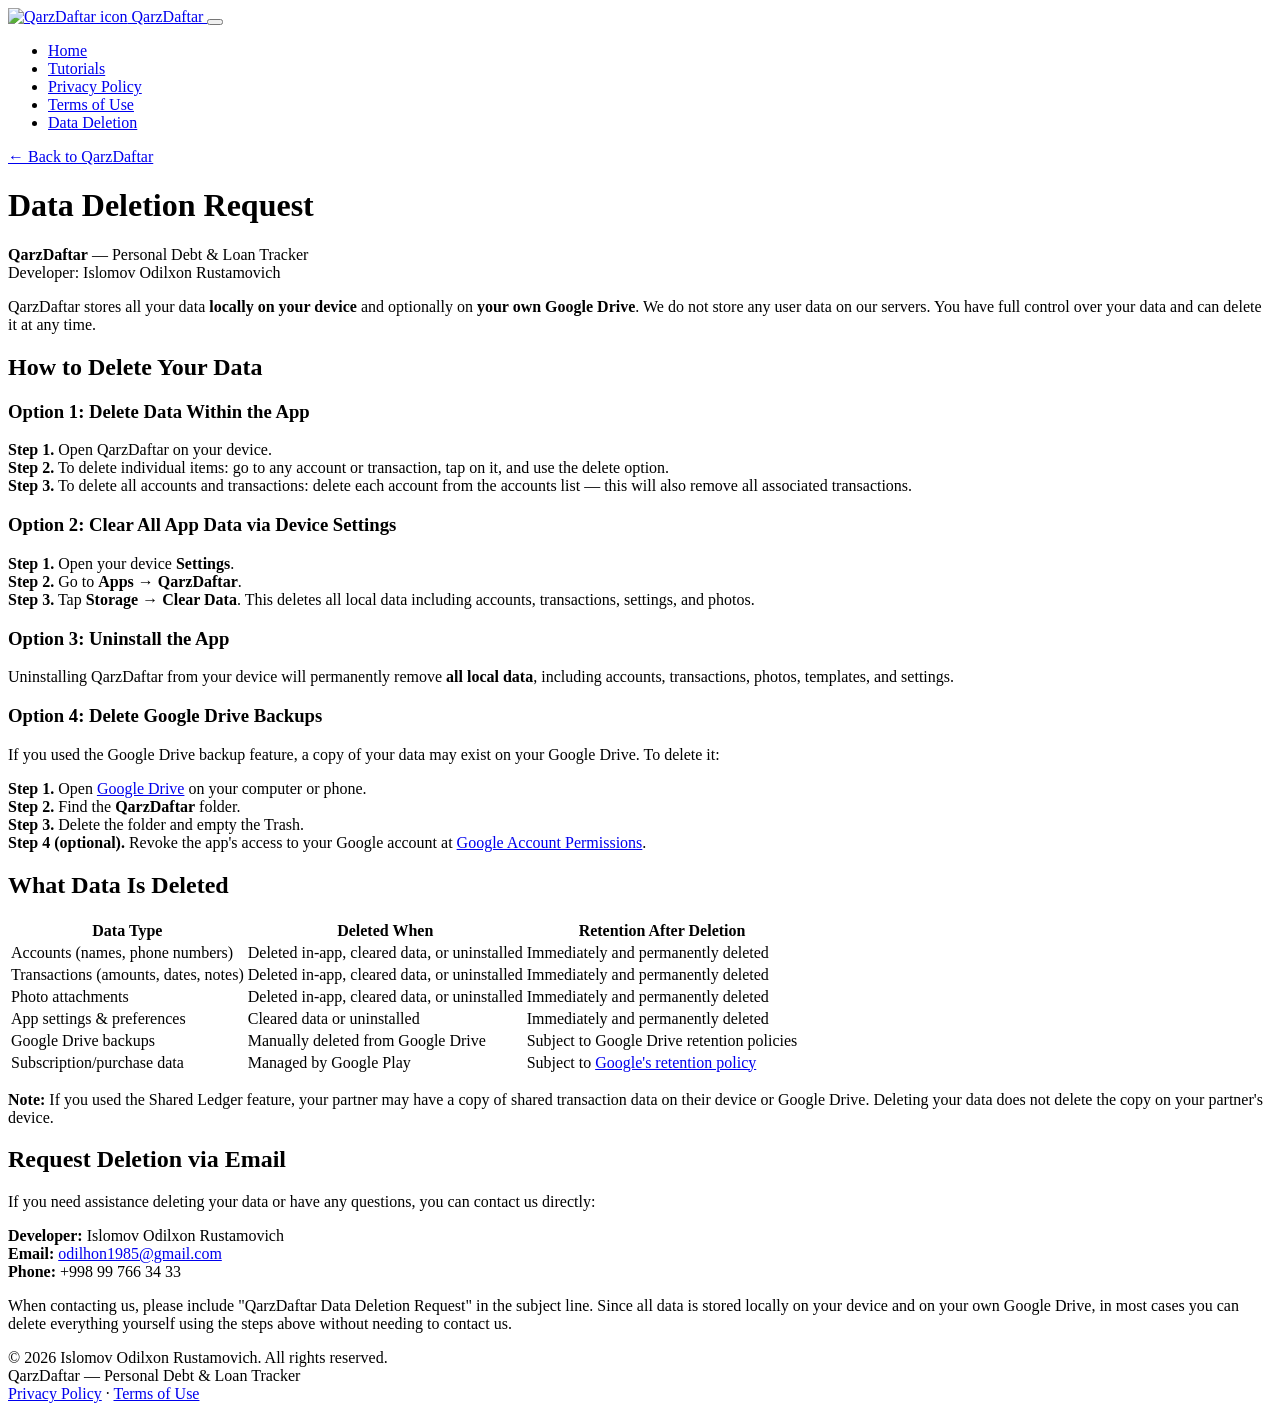
==== data-deletion/index.html @ 3e2da605 "Restructure project: move site/* to root for GitHub Pages, add .gitignore" ====
<!DOCTYPE html>
<html lang="en">
<head>
    <meta charset="UTF-8" />
    <title>Data Deletion — QarzDaftar</title>
    <meta name="viewport" content="width=device-width, initial-scale=1.0" />
    <meta name="description" content="How to delete your data from QarzDaftar: in-app steps, device settings, uninstall, and Google Drive backups." />

    <!-- Google site verification (placeholder) -->
    <!-- <meta name="google-site-verification" content="YOUR_VERIFICATION_CODE_HERE" /> -->

    <link rel="icon" href="assets/img/app-icon.webp" type="image/webp" />
    <link rel="stylesheet" href="assets/css/main.css" />
</head>
<body>
    <header class="header">
        <div class="container header-inner">
            <a href="index.html" class="logo">
                <img src="assets/img/app-icon.webp" alt="QarzDaftar icon" />
                QarzDaftar
            </a>

            <button class="hamburger" aria-label="Menu" onclick="toggleMenu()">
                <span></span><span></span><span></span>
            </button>

            <ul class="nav-links" id="navLinks">
                <li><a href="index.html">Home</a></li>
                <li><a href="tutorials/index.html">Tutorials</a></li>
                <li><a href="privacy/index.html">Privacy Policy</a></li>
                <li><a href="terms/index.html">Terms of Use</a></li>
                <li><a href="./index.html">Data Deletion</a></li>
            </ul>
        </div>
    </header>

    <main class="policy-page">
        <div class="policy-header">
            <a class="back-link" href="index.html">← Back to QarzDaftar</a>
        </div>

        <h1 class="policy-title">Data Deletion Request</h1>
        <p class="policy-meta">
            <strong>QarzDaftar</strong> — Personal Debt &amp; Loan Tracker<br />
            Developer: Islomov Odilxon Rustamovich
        </p>

        <div class="policy-content">
            <p>
                QarzDaftar stores all your data <strong>locally on your device</strong> and optionally on <strong>your own Google Drive</strong>.
                We do not store any user data on our servers. You have full control over your data and can delete it at any time.
            </p>

            <h2>How to Delete Your Data</h2>

            <h3>Option 1: Delete Data Within the App</h3>
            <div class="contact-box">
                <strong>Step 1.</strong> Open QarzDaftar on your device.
            </div>
            <div class="contact-box">
                <strong>Step 2.</strong> To delete individual items: go to any account or transaction, tap on it, and use the delete option.
            </div>
            <div class="contact-box">
                <strong>Step 3.</strong> To delete all accounts and transactions: delete each account from the accounts list — this will also remove all associated transactions.
            </div>

            <h3>Option 2: Clear All App Data via Device Settings</h3>
            <div class="contact-box">
                <strong>Step 1.</strong> Open your device <strong>Settings</strong>.
            </div>
            <div class="contact-box">
                <strong>Step 2.</strong> Go to <strong>Apps</strong> → <strong>QarzDaftar</strong>.
            </div>
            <div class="contact-box">
                <strong>Step 3.</strong> Tap <strong>Storage</strong> → <strong>Clear Data</strong>. This deletes all local data including accounts, transactions, settings, and photos.
            </div>

            <h3>Option 3: Uninstall the App</h3>
            <div class="contact-box">
                Uninstalling QarzDaftar from your device will permanently remove <strong>all local data</strong>, including accounts, transactions, photos, templates, and settings.
            </div>

            <h3>Option 4: Delete Google Drive Backups</h3>
            <p>If you used the Google Drive backup feature, a copy of your data may exist on your Google Drive. To delete it:</p>

            <div class="contact-box">
                <strong>Step 1.</strong> Open <a href="https://drive.google.com" target="_blank" rel="noopener">Google Drive</a> on your computer or phone.
            </div>
            <div class="contact-box">
                <strong>Step 2.</strong> Find the <strong>QarzDaftar</strong> folder.
            </div>
            <div class="contact-box">
                <strong>Step 3.</strong> Delete the folder and empty the Trash.
            </div>
            <div class="contact-box">
                <strong>Step 4 (optional).</strong> Revoke the app's access to your Google account at <a href="https://myaccount.google.com/permissions" target="_blank" rel="noopener">Google Account Permissions</a>.
            </div>

            <h2>What Data Is Deleted</h2>
            <table>
                <thead>
                    <tr>
                        <th>Data Type</th>
                        <th>Deleted When</th>
                        <th>Retention After Deletion</th>
                    </tr>
                </thead>
                <tbody>
                    <tr>
                        <td>Accounts (names, phone numbers)</td>
                        <td>Deleted in-app, cleared data, or uninstalled</td>
                        <td>Immediately and permanently deleted</td>
                    </tr>
                    <tr>
                        <td>Transactions (amounts, dates, notes)</td>
                        <td>Deleted in-app, cleared data, or uninstalled</td>
                        <td>Immediately and permanently deleted</td>
                    </tr>
                    <tr>
                        <td>Photo attachments</td>
                        <td>Deleted in-app, cleared data, or uninstalled</td>
                        <td>Immediately and permanently deleted</td>
                    </tr>
                    <tr>
                        <td>App settings &amp; preferences</td>
                        <td>Cleared data or uninstalled</td>
                        <td>Immediately and permanently deleted</td>
                    </tr>
                    <tr>
                        <td>Google Drive backups</td>
                        <td>Manually deleted from Google Drive</td>
                        <td>Subject to Google Drive retention policies</td>
                    </tr>
                    <tr>
                        <td>Subscription/purchase data</td>
                        <td>Managed by Google Play</td>
                        <td>Subject to <a href="https://policies.google.com/privacy" target="_blank" rel="noopener">Google's retention policy</a></td>
                    </tr>
                </tbody>
            </table>

            <p><strong>Note:</strong> If you used the Shared Ledger feature, your partner may have a copy of shared transaction data on their device or Google Drive. Deleting your data does not delete the copy on your partner's device.</p>

            <h2>Request Deletion via Email</h2>
            <p>If you need assistance deleting your data or have any questions, you can contact us directly:</p>

            <div class="contact-box">
                <strong>Developer:</strong> Islomov Odilxon Rustamovich<br />
                <strong>Email:</strong> <a href="mailto:odilhon1985@gmail.com?subject=QarzDaftar%20Data%20Deletion%20Request">odilhon1985@gmail.com</a><br />
                <strong>Phone:</strong> +998 99 766 34 33
            </div>

            <p style="margin-top: 16px;">
                When contacting us, please include "QarzDaftar Data Deletion Request" in the subject line.
                Since all data is stored locally on your device and on your own Google Drive, in most cases you can delete everything yourself using the steps above without needing to contact us.
            </p>
        </div>

        <footer class="policy-footer">
            © 2026 Islomov Odilxon Rustamovich. All rights reserved.<br />
            QarzDaftar — Personal Debt &amp; Loan Tracker<br />
            <a href="privacy/index.html">Privacy Policy</a> · <a href="terms/index.html">Terms of Use</a>
        </footer>
    </main>

    <script src="assets/js/main.js"></script>
</body>
</html>
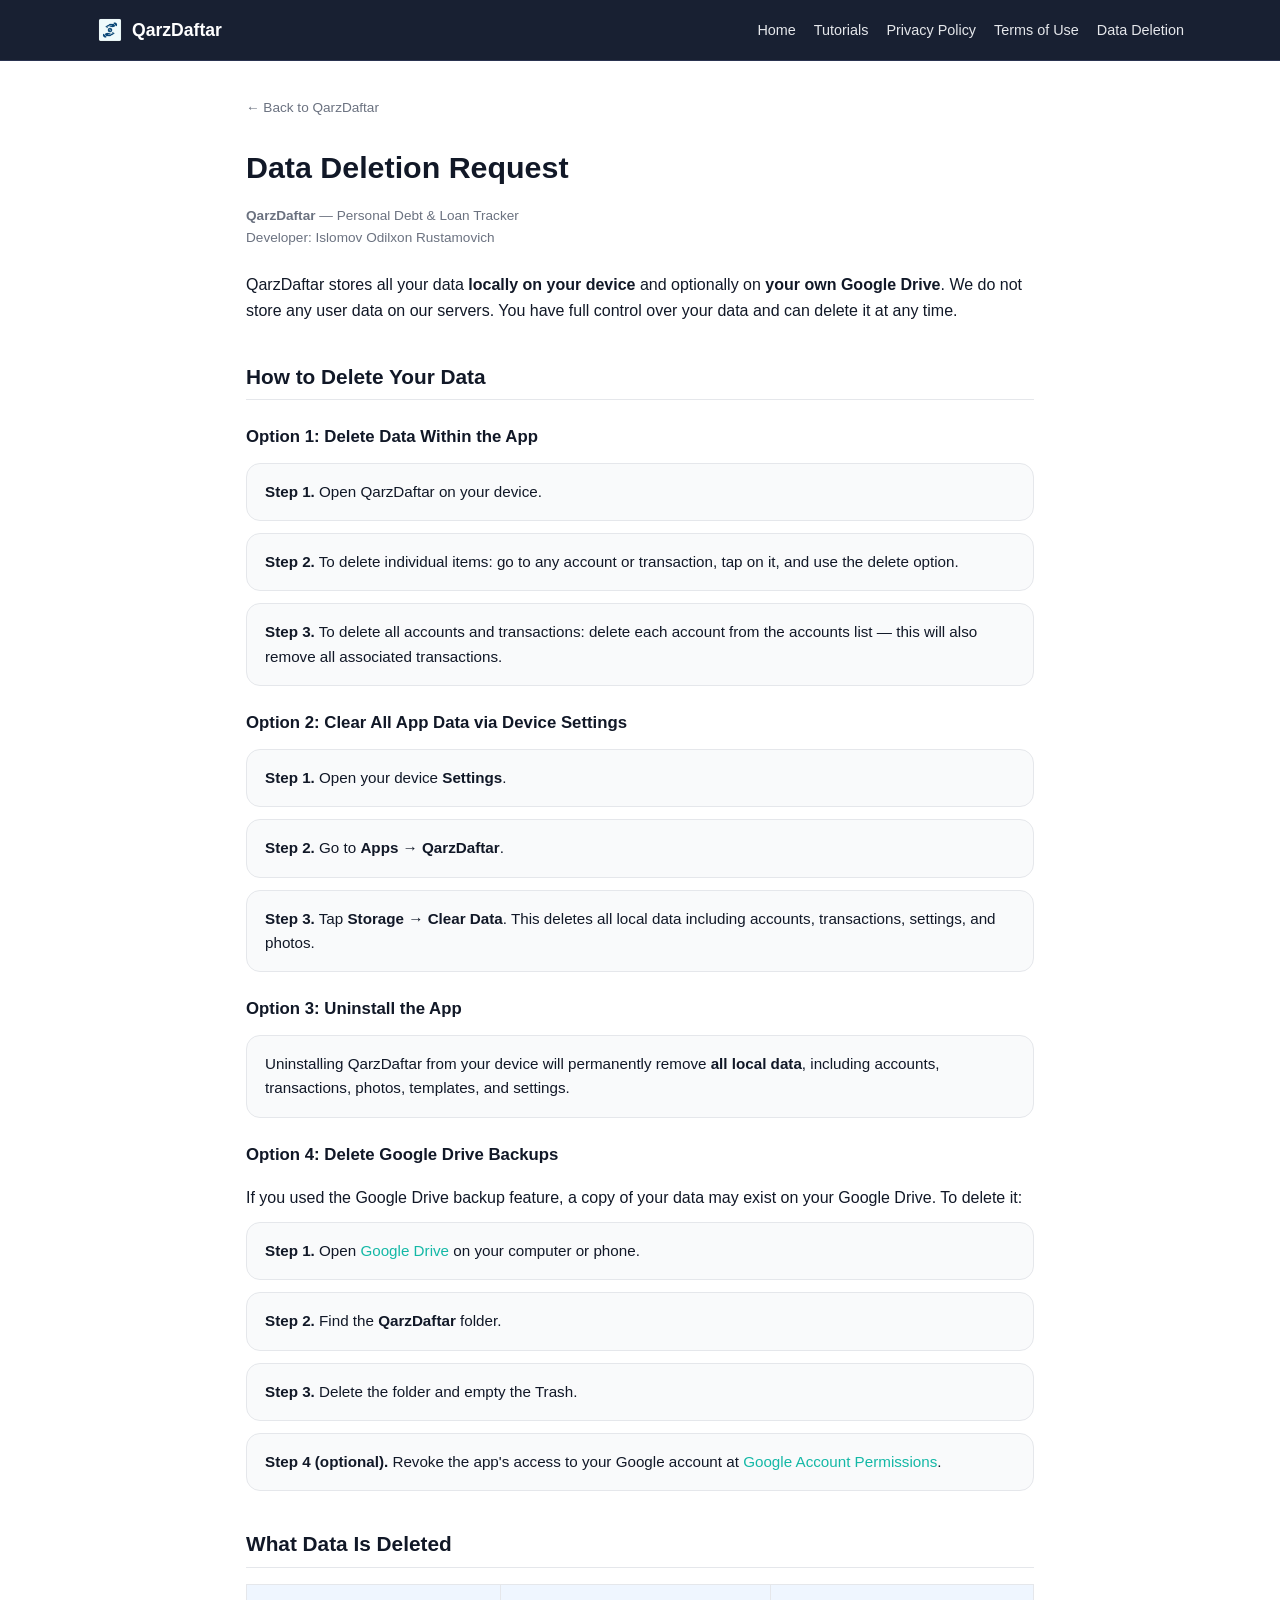
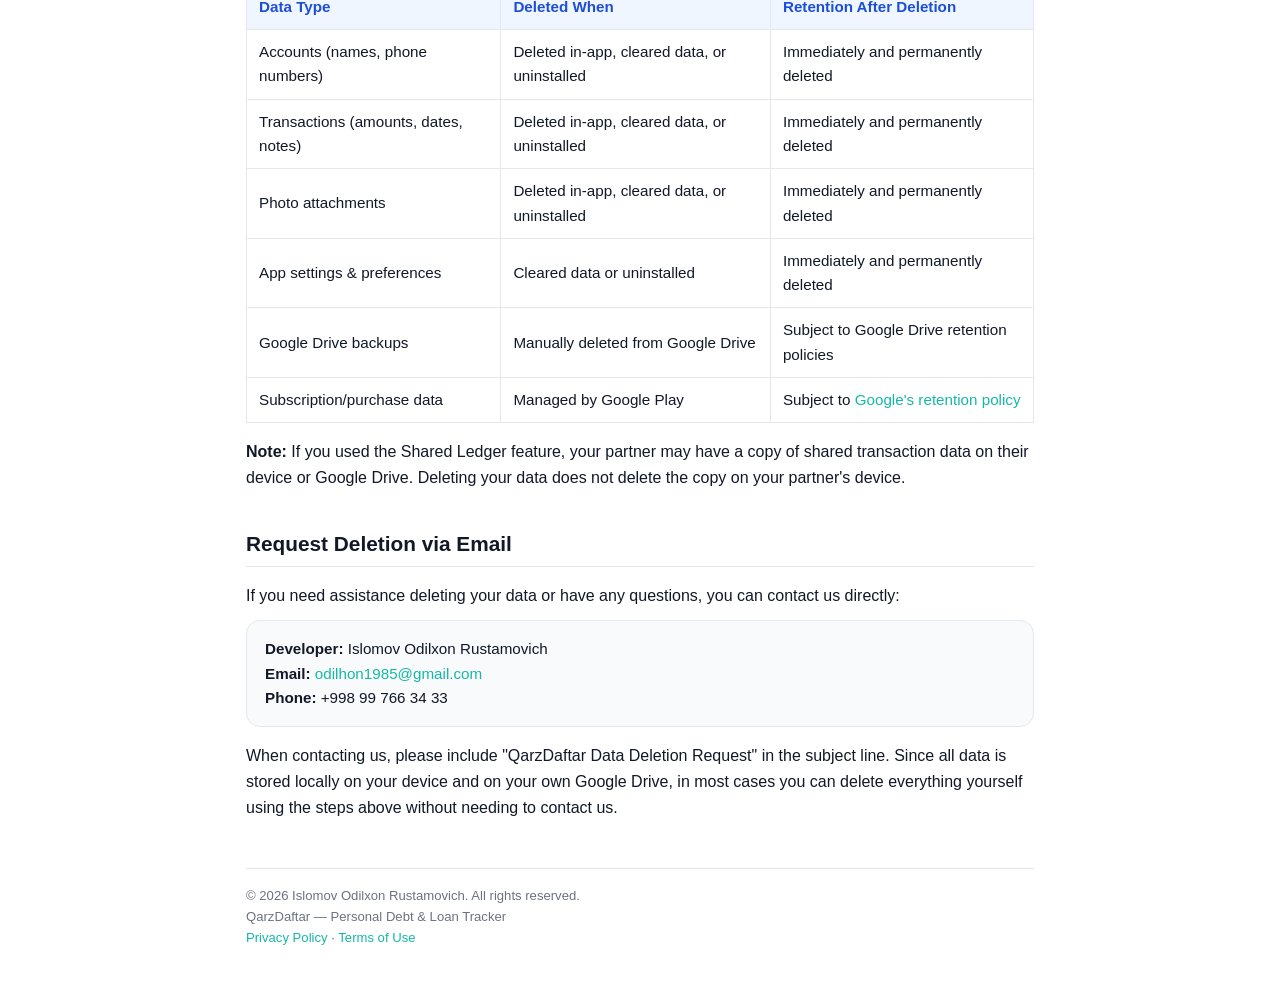
==== commit 7e8d323b: "Fix relative paths in privacy/terms/data-deletion/tutorials after restructuring" ====
--- a/data-deletion/index.html
+++ b/data-deletion/index.html
@@ -9,14 +9,14 @@
     <!-- Google site verification (placeholder) -->
     <!-- <meta name="google-site-verification" content="YOUR_VERIFICATION_CODE_HERE" /> -->
 
-    <link rel="icon" href="assets/img/app-icon.webp" type="image/webp" />
-    <link rel="stylesheet" href="assets/css/main.css" />
+    <link rel="icon" href="../assets/img/app-icon.webp" type="image/webp" />
+    <link rel="stylesheet" href="../assets/css/main.css" />
 </head>
 <body>
     <header class="header">
         <div class="container header-inner">
-            <a href="index.html" class="logo">
-                <img src="assets/img/app-icon.webp" alt="QarzDaftar icon" />
+            <a href="../index.html" class="logo">
+                <img src="../assets/img/app-icon.webp" alt="QarzDaftar icon" />
                 QarzDaftar
             </a>
 
@@ -25,10 +25,10 @@
             </button>
 
             <ul class="nav-links" id="navLinks">
-                <li><a href="index.html">Home</a></li>
-                <li><a href="tutorials/index.html">Tutorials</a></li>
-                <li><a href="privacy/index.html">Privacy Policy</a></li>
-                <li><a href="terms/index.html">Terms of Use</a></li>
+                <li><a href="../index.html">Home</a></li>
+                <li><a href="../tutorials/index.html">Tutorials</a></li>
+                <li><a href="../privacy/index.html">Privacy Policy</a></li>
+                <li><a href="../terms/index.html">Terms of Use</a></li>
                 <li><a href="./index.html">Data Deletion</a></li>
             </ul>
         </div>
@@ -36,7 +36,7 @@
 
     <main class="policy-page">
         <div class="policy-header">
-            <a class="back-link" href="index.html">← Back to QarzDaftar</a>
+            <a class="back-link" href="../index.html">← Back to QarzDaftar</a>
         </div>
 
         <h1 class="policy-title">Data Deletion Request</h1>
@@ -159,10 +159,10 @@
         <footer class="policy-footer">
             © 2026 Islomov Odilxon Rustamovich. All rights reserved.<br />
             QarzDaftar — Personal Debt &amp; Loan Tracker<br />
-            <a href="privacy/index.html">Privacy Policy</a> · <a href="terms/index.html">Terms of Use</a>
+            <a href="../privacy/index.html">Privacy Policy</a> · <a href="../terms/index.html">Terms of Use</a>
         </footer>
     </main>
 
-    <script src="assets/js/main.js"></script>
+    <script src="../assets/js/main.js"></script>
 </body>
 </html>
--- a/assets/css/main.css
+++ b/assets/css/main.css
@@ -0,0 +1,591 @@
+/* QarzDaftar Landing Page — Global Styles */
+
+:root {
+  --primary: #0f766e;
+  --primary-soft: #14b8a6;
+  --accent: #0ea5e9;
+  --bg: #ffffff;
+  --bg-alt: #f5fbfa;
+  --text: #111827;
+  --muted: #6b7280;
+  --border: #e5e7eb;
+  --card-bg: #ffffff;
+  --radius: 14px;
+  --shadow-soft: 0 18px 40px rgba(15, 23, 42, 0.06);
+  --font-sans: -apple-system, BlinkMacSystemFont, "Segoe UI", Roboto, Oxygen, Ubuntu, sans-serif;
+}
+
+*, *::before, *::after {
+  box-sizing: border-box;
+}
+
+html {
+  scroll-behavior: smooth;
+}
+
+body {
+  margin: 0;
+  font-family: var(--font-sans);
+  color: var(--text);
+  background: var(--bg);
+  line-height: 1.6;
+  -webkit-font-smoothing: antialiased;
+}
+
+a {
+  color: var(--primary-soft);
+  text-decoration: none;
+}
+
+a:hover {
+  text-decoration: underline;
+}
+
+img {
+  max-width: 100%;
+  height: auto;
+  display: block;
+}
+
+/* Layout */
+
+.container {
+  width: 100%;
+  max-width: 1120px;
+  margin: 0 auto;
+  padding: 0 16px;
+}
+
+.section {
+  padding: 56px 0 48px;
+}
+
+.section-alt {
+  background: var(--bg-alt);
+}
+
+.section-title {
+  font-size: 2rem;
+  font-weight: 700;
+  margin-bottom: 10px;
+  color: #111827;
+}
+
+.section-subtitle {
+  max-width: 640px;
+  color: var(--muted);
+  margin-bottom: 32px;
+}
+
+/* Header / Navbar */
+
+.header {
+  position: sticky;
+  top: 0;
+  z-index: 50;
+  background: rgba(15, 23, 42, 0.96);
+  backdrop-filter: blur(14px);
+  border-bottom: 1px solid rgba(148, 163, 253, 0.15);
+}
+
+.header-inner {
+  display: flex;
+  align-items: center;
+  justify-content: space-between;
+  height: 60px;
+}
+
+.logo {
+  display: inline-flex;
+  align-items: center;
+  gap: 8px;
+  color: #ffffff;
+  font-weight: 700;
+  font-size: 1.1rem;
+}
+
+.logo img {
+  width: 28px;
+  height: 28px;
+  border-radius: 6px;
+}
+
+.nav-links {
+  display: flex;
+  gap: 18px;
+  align-items: center;
+  list-style: none;
+  margin: 0;
+  padding: 0;
+}
+
+.nav-links a {
+  color: #e5e7eb;
+  font-size: 0.9rem;
+  text-decoration: none;
+}
+
+.nav-links a:hover {
+  color: #ffffff;
+  text-decoration: none;
+}
+
+.hamburger {
+  display: none;
+  flex-direction: column;
+  gap: 4px;
+  background: none;
+  border: none;
+  cursor: pointer;
+  padding: 6px;
+}
+
+.hamburger span {
+  width: 20px;
+  height: 2px;
+  background: #e5e7eb;
+  border-radius: 999px;
+}
+
+/* Mobile nav */
+
+@media (max-width: 768px) {
+  .hamburger {
+    display: flex;
+  }
+
+  .nav-links {
+    position: fixed;
+    top: 60px;
+    left: 0;
+    right: 0;
+    background: rgba(15, 23, 42, 0.98);
+    flex-direction: column;
+    padding: 16px 16px 20px;
+    gap: 14px;
+    border-bottom: 1px solid rgba(148, 163, 253, 0.15);
+    transform: translateY(-10px);
+    opacity: 0;
+    pointer-events: none;
+    transition: all 0.2s ease;
+  }
+
+  .nav-links.open {
+    transform: translateY(0);
+    opacity: 1;
+    pointer-events: auto;
+  }
+}
+
+/* Buttons */
+
+.btn {
+  display: inline-flex;
+  align-items: center;
+  gap: 8px;
+  padding: 12px 24px;
+  border-radius: 999px;
+  font-size: 0.95rem;
+  font-weight: 600;
+  border: none;
+  cursor: pointer;
+  text-decoration: none;
+  transition: all 0.18s ease;
+}
+
+.btn-primary {
+  background: linear-gradient(135deg, var(--primary-soft), var(--accent));
+  color: #ffffff;
+  box-shadow: 0 12px 30px rgba(14, 165, 233, 0.28);
+}
+
+.btn-primary:hover {
+  transform: translateY(-1px);
+  box-shadow: 0 16px 36px rgba(14, 165, 233, 0.35);
+  text-decoration: none;
+}
+
+.btn-ghost {
+  background: transparent;
+  color: #e5e7eb;
+  border: 1px solid rgba(148, 163, 253, 0.35);
+}
+
+.btn-ghost:hover {
+  background: rgba(148, 163, 253, 0.08);
+  text-decoration: none;
+}
+
+/* Ghost button on light/alt sections (e.g. "See QarzDaftar in Action") */
+.section .btn-ghost,
+.section-alt .btn-ghost {
+  color: #111827;
+}
+
+/* Hero */
+
+.hero {
+  padding: 48px 0 40px;
+  background: radial-gradient(circle at top right, #111827 0, #0b1020 100%);
+  color: #e5e7eb;
+}
+
+.hero-inner {
+  display: grid;
+  grid-template-columns: minmax(0, 1fr) minmax(0, 1.4fr);
+  align-items: center;
+  gap: 36px;
+}
+
+.hero-label {
+  display: inline-flex;
+  align-items: center;
+  gap: 8px;
+  padding: 5px 12px;
+  border-radius: 999px;
+  background: rgba(14, 165, 233, 0.1);
+  border: 1px solid rgba(14, 165, 233, 0.25);
+  font-size: 0.78rem;
+  color: #93c5fd;
+  margin-bottom: 14px;
+}
+
+.hero-title {
+  font-size: clamp(2rem, 4vw, 2.6rem);
+  font-weight: 800;
+  line-height: 1.15;
+  color: #ffffff;
+  margin-bottom: 14px;
+}
+
+.hero-subtitle {
+  max-width: 480px;
+  color: #9ca3af;
+  margin-bottom: 22px;
+}
+
+.hero-actions {
+  display: flex;
+  gap: 12px;
+  flex-wrap: wrap;
+}
+
+.hero-visual {
+  position: relative;
+  display: flex;
+  justify-content: center;
+  order: -1; /* image on the left of text on desktop */
+}
+
+.phone-mockup {
+  width: 240px;
+  padding: 16px;
+  background: radial-gradient(circle at top, #111827, #0b1020);
+  border-radius: 32px;
+  box-shadow: 0 35px 90px rgba(14, 165, 233, 0.25),
+              0 0 0 1px rgba(75, 85, 99, 0.6);
+}
+
+.phone-mockup img {
+  border-radius: 18px;
+  width: 100%;
+  aspect-ratio: 9 / 18;
+  object-fit: cover;
+  background: #111827;
+}
+
+@media (max-width: 768px) {
+  .hero-inner {
+    grid-template-columns: minmax(0, 1fr);
+    text-align: center;
+  }
+
+  .hero-visual {
+    order: 1; /* image under the text on mobile */
+  }
+
+  .phone-mockup {
+    width: 180px;
+  }
+}
+
+/* Trust strip */
+
+.trust-strip {
+  padding: 24px 0;
+  background: #ffffff;
+  border-bottom: 1px solid var(--border);
+}
+
+.trust-grid {
+  display: grid;
+  grid-template-columns: repeat(auto-fit, minmax(180px, 1fr));
+  gap: 16px;
+}
+
+.trust-item {
+  display: flex;
+  align-items: center;
+  gap: 10px;
+  font-size: 0.9rem;
+  color: #4b5563;
+}
+
+.trust-icon {
+  width: 32px;
+  height: 32px;
+  border-radius: 999px;
+  background: rgba(14, 165, 233, 0.08);
+  display: inline-flex;
+  align-items: center;
+  justify-content: center;
+  font-size: 1rem;
+}
+
+/* Feature cards */
+
+.features-grid {
+  display: grid;
+  grid-template-columns: repeat(auto-fit, minmax(240px, 1fr));
+  gap: 18px;
+}
+
+.feature-card {
+  background: var(--card-bg);
+  border-radius: var(--radius);
+  padding: 18px 16px;
+  box-shadow: var(--shadow-soft);
+  border: 1px solid var(--border);
+}
+
+.feature-icon {
+  width: 36px;
+  height: 36px;
+  border-radius: 999px;
+  background: rgba(14, 165, 233, 0.08);
+  display: inline-flex;
+  align-items: center;
+  justify-content: center;
+  font-size: 1.1rem;
+  margin-bottom: 8px;
+}
+
+.feature-card h3 {
+  margin: 0 0 4px;
+  font-size: 1rem;
+  color: #111827;
+}
+
+.feature-card p {
+  margin: 0;
+  font-size: 0.9rem;
+  color: var(--muted);
+}
+
+/* How it works */
+
+.steps-grid {
+  display: grid;
+  grid-template-columns: repeat(auto-fit, minmax(180px, 1fr));
+  gap: 16px;
+}
+
+.step-card {
+  background: var(--card-bg);
+  border-radius: var(--radius);
+  padding: 16px;
+  box-shadow: var(--shadow-soft);
+  border: 1px solid var(--border);
+}
+
+.step-number {
+  display: inline-flex;
+  align-items: center;
+  justify-content: center;
+  width: 28px;
+  height: 28px;
+  border-radius: 999px;
+  background: linear-gradient(135deg, var(--primary-soft), var(--accent));
+  color: #ffffff;
+  font-size: 0.78rem;
+  font-weight: 700;
+  margin-bottom: 6px;
+}
+
+.step-card h3 {
+  margin: 0 0 4px;
+  font-size: 0.95rem;
+  color: #111827;
+}
+
+.step-card p {
+  margin: 0;
+  font-size: 0.85rem;
+  color: var(--muted);
+}
+
+/* Reviewers / OAuth info */
+
+.oauth-note {
+  max-width: 760px;
+  margin: 0 auto;
+  padding: 18px 18px;
+  background: #eff6ff;
+  border-radius: var(--radius);
+  border: 1px solid #dbeafe;
+  font-size: 0.9rem;
+  color: #4b5563;
+}
+
+.oauth-note strong {
+  color: #1d4ed8;
+}
+
+/* Footer */
+
+.footer {
+  padding: 28px 0 24px;
+  background: #111827;
+  color: #9ca3af;
+  font-size: 0.85rem;
+}
+
+.footer-inner {
+  display: flex;
+  justify-content: space-between;
+  align-items: center;
+  gap: 16px;
+  flex-wrap: wrap;
+}
+
+.footer-links {
+  display: flex;
+  gap: 18px;
+  flex-wrap: wrap;
+}
+
+.footer a {
+  color: #9ca3af;
+}
+
+.footer a:hover {
+  color: #e5e7eb;
+}
+
+@media (max-width: 600px) {
+  .footer-inner {
+    flex-direction: column;
+    align-items: flex-start;
+  }
+}
+
+/* Policy pages */
+
+.policy-page {
+  max-width: 820px;
+  margin: 0 auto;
+  padding: 36px 16px 48px;
+}
+
+.policy-header {
+  display: flex;
+  align-items: center;
+  justify-content: space-between;
+  gap: 12px;
+  margin-bottom: 24px;
+}
+
+.back-link {
+  font-size: 0.85rem;
+  color: var(--muted);
+  display: inline-flex;
+  align-items: center;
+  gap: 4px;
+}
+
+.policy-title {
+  font-size: 1.9rem;
+  font-weight: 700;
+  margin-bottom: 6px;
+  color: #111827;
+}
+
+.policy-meta {
+  color: var(--muted);
+  font-size: 0.85rem;
+  margin-bottom: 24px;
+}
+
+.policy-content h2 {
+  font-size: 1.3rem;
+  margin: 36px 0 10px;
+  padding-bottom: 6px;
+  border-bottom: 1px solid var(--border);
+  color: #111827;
+}
+
+.policy-content h3 {
+  font-size: 1.05rem;
+  margin: 24px 0 8px;
+  color: #111827;
+}
+
+.policy-content p,
+.policy-content li {
+  margin-bottom: 10px;
+  color: var(--text);
+}
+
+.policy-content ul,
+.policy-content ol {
+  padding-left: 24px;
+}
+
+.policy-content table {
+  width: 100%;
+  border-collapse: collapse;
+  margin: 16px 0;
+  font-size: 0.95rem;
+}
+
+.policy-content th,
+.policy-content td {
+  text-align: left;
+  padding: 10px 12px;
+  border: 1px solid var(--border);
+}
+
+.policy-content th {
+  background: #eff6ff;
+  color: #1d4ed8;
+}
+
+.contact-box {
+  margin-top: 12px;
+  padding: 16px 18px;
+  border-radius: var(--radius);
+  background: #f9fafb;
+  border: 1px solid var(--border);
+  font-size: 0.95rem;
+}
+
+.policy-footer {
+  margin-top: 48px;
+  padding-top: 16px;
+  border-top: 1px solid var(--border);
+  color: var(--muted);
+  font-size: 0.82rem;
+}
+
+/* Utility */
+
+.fade-up {
+  opacity: 0;
+  transform: translateY(14px);
+  transition: all 0.35s ease-out;
+}
+
+.fade-up.visible {
+  opacity: 1;
+  transform: translateY(0);
+}
